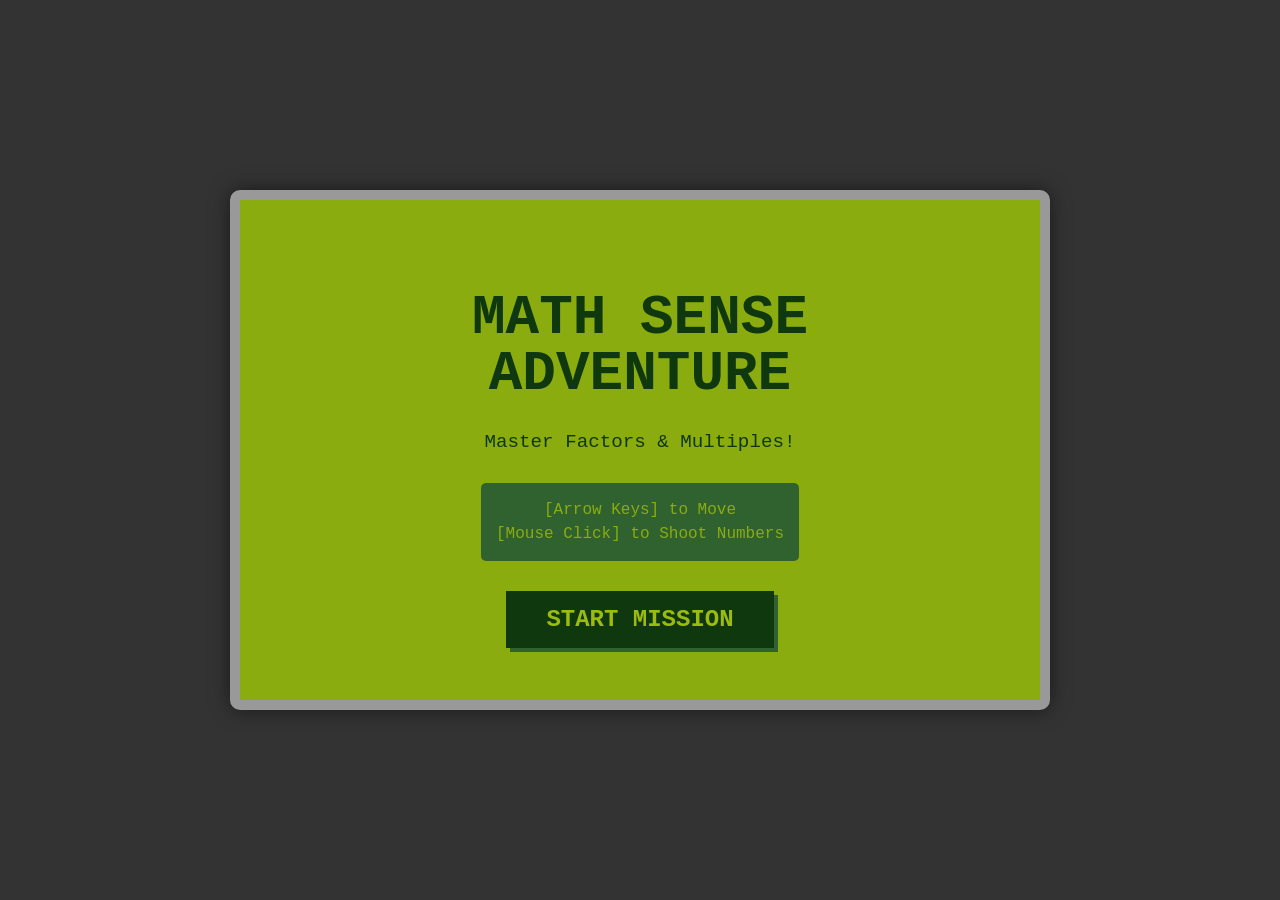
==== index.html @ 98f66ef0 "feat: Initial commit for Math Adventure game (v1.5.1)" ====
<!DOCTYPE html>
<html lang="en">
<head>
    <meta charset="UTF-8">
    <meta name="viewport" content="width=device-width, initial-scale=1.0">
    <title>Math Sense Adventure</title>
    <link rel="stylesheet" href="style.css">
</head>
<body>
    <div id="game-container">
        <div id="start-screen">
            <h1>MATH SENSE<br>ADVENTURE</h1>
            <p>Master Factors & Multiples!</p>
            <div id="controls-hint">
                [Arrow Keys] to Move<br>
                [Mouse Click] to Shoot Numbers
            </div>
            <button id="start-button">START MISSION</button>
        </div>

        <div id="hud" style="display: none;">
            <div id="room-info">Room: <span id="room-num">1</span></div>
            <div id="target-display"><span id="target-label">Factor of target:</span> <span id="target-val">12</span></div>
            <div id="score-display">Score: <span id="score">0</span> / <span id="goal-score">1000</span></div>
            <div id="health-display">HP: <span id="hp">❤❤❤</span></div>
        </div>

        <div id="factor-checklist" style="display: none;">
            Factors to find: <span id="checklist-items"></span>
        </div>

        <canvas id="gameCanvas"></canvas>

        <div id="instructions" style="display: none;">
            [Arrow Keys] Move | [Click] Shoot | Collect all factors!
        </div>
    </div>
    <script src="game.js"></script>
</body>
</html>
---- style.css ----
body {
    background-color: #333;
    display: flex;
    justify-content: center;
    align-items: center;
    height: 100vh;
    margin: 0;
    font-family: 'Courier New', Courier, monospace;
}

#game-container {
    position: relative;
    border: 10px solid #999;
    border-radius: 10px;
    background-color: #8bac0f;
    box-shadow: 0 0 20px rgba(0,0,0,0.5);
    overflow: hidden;
}

/* 開場選單樣式 */
#start-screen {
    position: absolute;
    top: 0;
    left: 0;
    width: 800px;
    height: 500px;
    background-color: #8bac0f;
    display: flex;
    flex-direction: column;
    justify-content: center;
    align-items: center;
    z-index: 100;
    text-align: center;
    color: #0f380f;
}

#start-screen h1 {
    font-size: 3.5rem;
    margin-bottom: 10px;
    line-height: 1;
}

#start-screen p {
    font-size: 1.2rem;
    margin-bottom: 30px;
}

#controls-hint {
    background-color: #306230;
    color: #8bac0f;
    padding: 15px;
    border-radius: 5px;
    margin-bottom: 30px;
    line-height: 1.5;
}

#start-button {
    background-color: #0f380f;
    color: #9bbc0f;
    border: none;
    padding: 15px 40px;
    font-size: 1.5rem;
    font-family: 'Courier New', Courier, monospace;
    font-weight: bold;
    cursor: pointer;
    box-shadow: 4px 4px 0 #306230;
}

#start-button:hover {
    background-color: #306230;
    color: #fff;
}

#hud {
    display: flex;
    justify-content: space-between;
    padding: 10px;
    background-color: #306230;
    color: #8bac0f;
    font-weight: bold;
    font-size: 1.2rem;
}

#target-val {
    color: #d40000; /* 目標數字改為紅色 */
    font-size: 1.4rem;
}

#factor-checklist {
    background-color: #306230;
    color: #9bbc0f;
    padding: 5px 10px;
    font-size: 0.9rem;
    text-align: center;
    border-bottom: 2px solid #0f380f;
}

canvas {
    display: block;
    background-color: #9bbc0f;
}

#instructions {
    text-align: center;
    padding: 5px;
    font-size: 0.8rem;
    color: #0f380f;
    background-color: #8bac0f;
}

.found {
    color: #9bbc0f;
    text-decoration: none;
    margin: 0 5px;
}

.missing {
    margin: 0 5px;
    font-weight: normal;
}
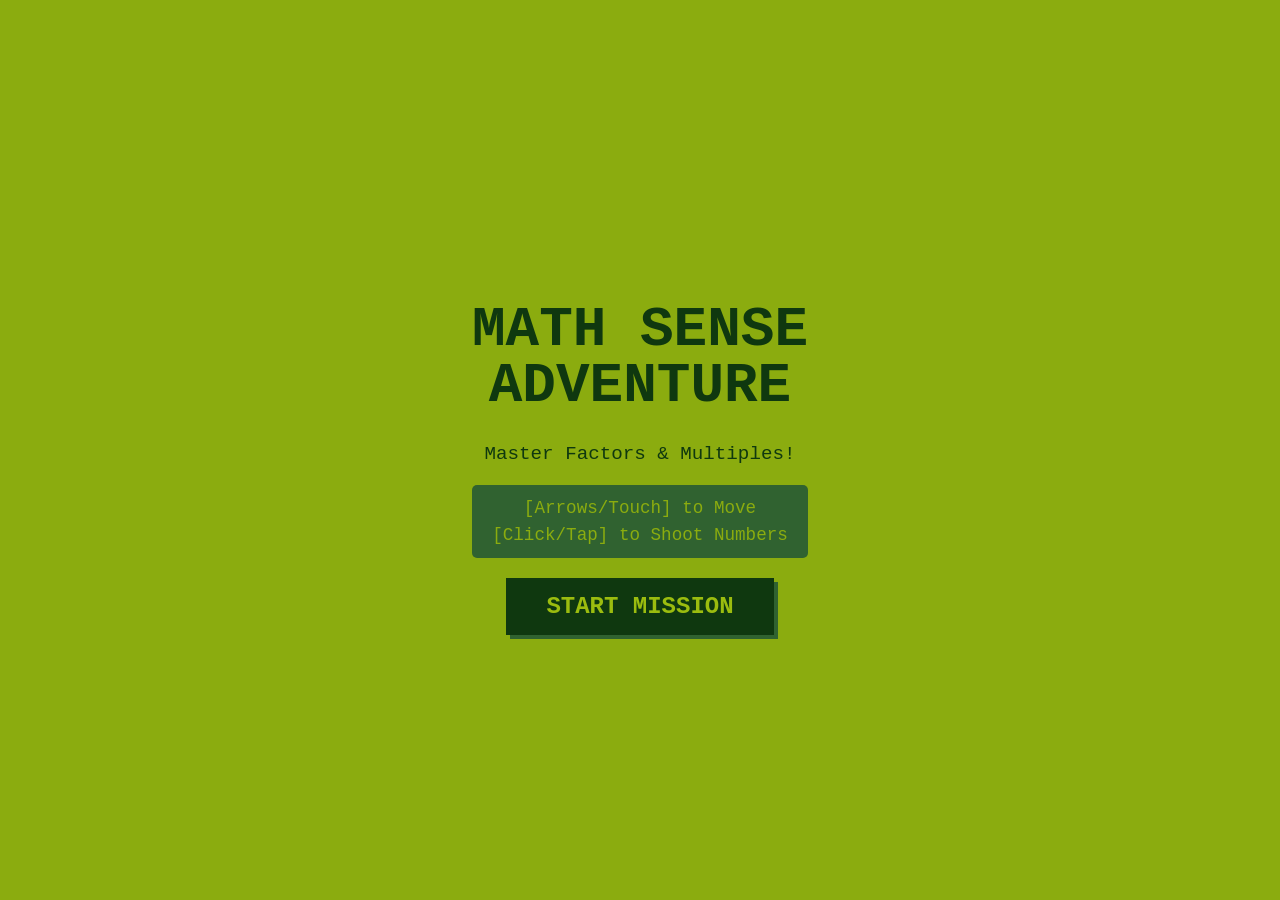
==== commit ec72eea7: "feat: Math Adventure v1.6.0 - Responsive design & Leaderboard with names" ====
--- a/index.html
+++ b/index.html
@@ -2,8 +2,8 @@
 <html lang="en">
 <head>
     <meta charset="UTF-8">
-    <meta name="viewport" content="width=device-width, initial-scale=1.0">
-    <title>Math Sense Adventure</title>
+    <meta name="viewport" content="width=device-width, initial-scale=1.0, maximum-scale=1.0, user-scalable=no">
+    <title>Math Sense Adventure v1.6.0</title>
     <link rel="stylesheet" href="style.css">
 </head>
 <body>
@@ -12,27 +12,36 @@
             <h1>MATH SENSE<br>ADVENTURE</h1>
             <p>Master Factors & Multiples!</p>
             <div id="controls-hint">
-                [Arrow Keys] to Move<br>
-                [Mouse Click] to Shoot Numbers
+                [Arrows/Touch] to Move<br>
+                [Click/Tap] to Shoot Numbers
             </div>
             <button id="start-button">START MISSION</button>
         </div>
 
         <div id="hud" style="display: none;">
             <div id="room-info">Room: <span id="room-num">1</span></div>
-            <div id="target-display"><span id="target-label">Factor of target:</span> <span id="target-val">12</span></div>
-            <div id="score-display">Score: <span id="score">0</span> / <span id="goal-score">1000</span></div>
+            <div id="target-display"><span id="target-label">Factor of:</span> <span id="target-val">12</span></div>
+            <div id="score-display">Score: <span id="score">0</span></div>
             <div id="health-display">HP: <span id="hp">❤❤❤</span></div>
         </div>
 
         <div id="factor-checklist" style="display: none;">
-            Factors to find: <span id="checklist-items"></span>
+            Status: <span id="checklist-items"></span>
+        </div>
+
+        <!-- 排名榜姓名輸入 -->
+        <div id="name-input-container">
+            <h3>NEW HIGH SCORE!</h3>
+            <p>Enter your name:</p>
+            <input type="text" id="player-name-input" maxlength="10" placeholder="Your Name">
+            <br>
+            <button id="submit-score-btn">SUBMIT</button>
         </div>
 
         <canvas id="gameCanvas"></canvas>
 
         <div id="instructions" style="display: none;">
-            [Arrow Keys] Move | [Click] Shoot | Collect all factors!
+            [Arrows] Move | [Tap] Shoot | Find all factors to exit!
         </div>
     </div>
     <script src="game.js"></script>
--- a/style.css
+++ b/style.css
@@ -6,14 +6,14 @@
     height: 100vh;
     margin: 0;
     font-family: 'Courier New', Courier, monospace;
+    overflow: hidden; /* 防止手機捲動 */
 }
 
 #game-container {
     position: relative;
-    border: 10px solid #999;
-    border-radius: 10px;
+    width: 100vw;
+    height: 100vh;
     background-color: #8bac0f;
-    box-shadow: 0 0 20px rgba(0,0,0,0.5);
     overflow: hidden;
 }
 
@@ -22,8 +22,8 @@
     position: absolute;
     top: 0;
     left: 0;
-    width: 800px;
-    height: 500px;
+    width: 100%;
+    height: 100%;
     background-color: #8bac0f;
     display: flex;
     flex-direction: column;
@@ -35,23 +35,24 @@
 }
 
 #start-screen h1 {
-    font-size: 3.5rem;
+    font-size: 8vw;
     margin-bottom: 10px;
     line-height: 1;
 }
 
 #start-screen p {
-    font-size: 1.2rem;
-    margin-bottom: 30px;
+    font-size: 4vw;
+    margin-bottom: 20px;
 }
 
 #controls-hint {
     background-color: #306230;
     color: #8bac0f;
-    padding: 15px;
+    padding: 10px 20px;
     border-radius: 5px;
-    margin-bottom: 30px;
+    margin-bottom: 20px;
     line-height: 1.5;
+    font-size: 3vw;
 }
 
 #start-button {
@@ -59,62 +60,106 @@
     color: #9bbc0f;
     border: none;
     padding: 15px 40px;
-    font-size: 1.5rem;
+    font-size: 5vw;
     font-family: 'Courier New', Courier, monospace;
     font-weight: bold;
     cursor: pointer;
     box-shadow: 4px 4px 0 #306230;
 }
 
-#start-button:hover {
-    background-color: #306230;
-    color: #fff;
-}
-
 #hud {
     display: flex;
     justify-content: space-between;
-    padding: 10px;
+    padding: 5px 10px;
     background-color: #306230;
     color: #8bac0f;
     font-weight: bold;
-    font-size: 1.2rem;
+    font-size: 3.5vw;
+    position: absolute;
+    top: 0;
+    width: 100%;
+    box-sizing: border-box;
+    z-index: 10;
 }
 
 #target-val {
-    color: #d40000; /* 目標數字改為紅色 */
-    font-size: 1.4rem;
+    color: #d40000;
+    font-size: 4.5vw;
 }
 
 #factor-checklist {
     background-color: #306230;
     color: #9bbc0f;
-    padding: 5px 10px;
-    font-size: 0.9rem;
+    padding: 5px;
+    font-size: 3vw;
     text-align: center;
     border-bottom: 2px solid #0f380f;
+    position: absolute;
+    top: 40px;
+    width: 100%;
+    box-sizing: border-box;
+    z-index: 10;
 }
 
 canvas {
     display: block;
     background-color: #9bbc0f;
+    touch-action: none; /* 防止觸控手勢干擾 */
 }
 
 #instructions {
     text-align: center;
     padding: 5px;
-    font-size: 0.8rem;
+    font-size: 2.5vw;
     color: #0f380f;
     background-color: #8bac0f;
+    position: absolute;
+    bottom: 0;
+    width: 100%;
+    z-index: 10;
 }
 
-.found {
+/* 排名榜輸入框樣式 */
+#name-input-container {
+    position: absolute;
+    top: 50%;
+    left: 50%;
+    transform: translate(-50%, -50%);
+    background: #306230;
+    padding: 20px;
+    border: 4px solid #0f380f;
     color: #9bbc0f;
-    text-decoration: none;
-    margin: 0 5px;
+    text-align: center;
+    display: none;
+    z-index: 200;
 }
 
-.missing {
-    margin: 0 5px;
-    font-weight: normal;
+#player-name-input {
+    background: #8bac0f;
+    border: none;
+    padding: 10px;
+    margin: 10px 0;
+    font-family: 'Courier New', Courier, monospace;
+    font-size: 1.2rem;
+    width: 200px;
 }
+
+#submit-score-btn {
+    background: #0f380f;
+    color: #9bbc0f;
+    border: none;
+    padding: 10px 20px;
+    cursor: pointer;
+    font-weight: bold;
+}
+
+@media (min-width: 800px) {
+    #start-screen h1 { font-size: 3.5rem; }
+    #start-screen p { font-size: 1.2rem; }
+    #controls-hint { font-size: 1.1rem; }
+    #start-button { font-size: 1.5rem; }
+    #hud { font-size: 1.2rem; }
+    #target-val { font-size: 1.4rem; }
+    #factor-checklist { font-size: 0.9rem; }
+    #instructions { font-size: 0.8rem; }
+}
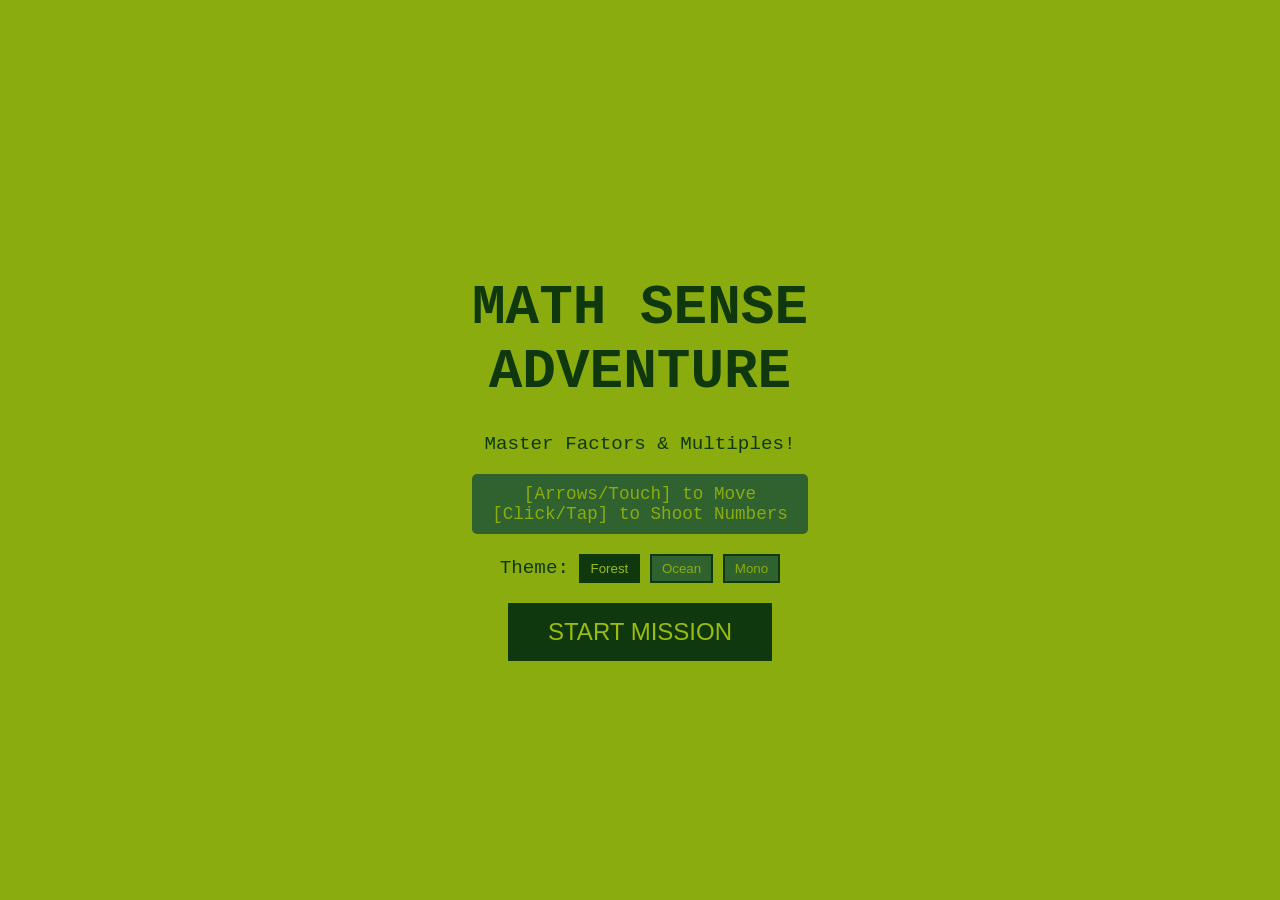
==== commit f3d3fa09: "feat: Add color blindness themes (Forest, Ocean, Monochrome) and theme switcher UI - Refactored styl" ====
--- a/index.html
+++ b/index.html
@@ -14,6 +14,12 @@
             <div id="controls-hint">
                 [Arrows/Touch] to Move<br>
                 [Click/Tap] to Shoot Numbers
+            </div>
+            <div id="theme-selection" style="margin-bottom: 20px;">
+                <span style="font-size: 1.2rem;">Theme:</span>
+                <button class="theme-btn active" data-theme="forest" style="background: #0f380f; color: #9bbc0f; border: 2px solid #0f380f; padding: 5px 10px; cursor: pointer;">Forest</button>
+                <button class="theme-btn" data-theme="ocean" style="background: #306230; color: #8bac0f; border: 2px solid #0f380f; padding: 5px 10px; cursor: pointer;">Ocean</button>
+                <button class="theme-btn" data-theme="monochrome" style="background: #306230; color: #8bac0f; border: 2px solid #0f380f; padding: 5px 10px; cursor: pointer;">Mono</button>
             </div>
             <button id="start-button">START MISSION</button>
         </div>
--- a/style.css
+++ b/style.css
@@ -1,156 +1,169 @@
+:root {
+    --bg-dark: #333;
+    --color-1: #9bbc0f; /* Lightest (GameBoy) */
+    --color-2: #8bac0f; /* Light (GameBoy) */
+    --color-3: #306230; /* Dark (GameBoy) */
+    --color-4: #0f380f; /* Darkest (GameBoy) */
+    --health: #d40000;
+}
+
+/* Ocean Theme (Blue/Cyan/Yellow) */
+body.theme-ocean {
+    --bg-dark: #1a2a3a;
+    --color-1: #e0f7fa; /* Lightest Cyan */
+    --color-2: #81d4fa; /* Light Blue */
+    --color-3: #0277bd; /* Dark Blue */
+    --color-4: #01579b; /* Darkest Blue */
+    --health: #ffd600; /* Yellow health for contrast */
+}
+
+/* Monochrome Theme (B&W) */
+body.theme-monochrome {
+    --bg-dark: #000;
+    --color-1: #fff;
+    --color-2: #ccc;
+    --color-3: #666;
+    --color-4: #222;
+    --health: #eee;
+}
+
 body {
-    background-color: #333;
+    background-color: var(--bg-dark);
     display: flex;
     justify-content: center;
     align-items: center;
     height: 100vh;
     margin: 0;
     font-family: 'Courier New', Courier, monospace;
-    overflow: hidden; /* 防止手機捲動 */
+    overflow: hidden;
 }
 
 #game-container {
     position: relative;
     width: 100vw;
     height: 100vh;
-    background-color: #8bac0f;
+    background-color: var(--bg-dark);
+    display: flex;
+    justify-content: center;
+    align-items: center;
     overflow: hidden;
 }
 
-/* 開場選單樣式 */
+canvas {
+    display: block;
+    background-color: var(--color-1);
+    box-shadow: 0 0 20px rgba(0,0,0,0.8);
+    touch-action: none;
+}
+
 #start-screen {
     position: absolute;
     top: 0;
     left: 0;
     width: 100%;
     height: 100%;
-    background-color: #8bac0f;
+    background-color: var(--color-2);
     display: flex;
     flex-direction: column;
     justify-content: center;
     align-items: center;
     z-index: 100;
     text-align: center;
-    color: #0f380f;
+    color: var(--color-4);
 }
 
 #start-screen h1 {
     font-size: 8vw;
     margin-bottom: 10px;
-    line-height: 1;
 }
 
 #start-screen p {
     font-size: 4vw;
-    margin-bottom: 20px;
 }
 
 #controls-hint {
-    background-color: #306230;
-    color: #8bac0f;
+    background-color: var(--color-3);
+    color: var(--color-2);
     padding: 10px 20px;
     border-radius: 5px;
     margin-bottom: 20px;
-    line-height: 1.5;
     font-size: 3vw;
 }
 
 #start-button {
-    background-color: #0f380f;
-    color: #9bbc0f;
+    background-color: var(--color-4);
+    color: var(--color-1);
     border: none;
     padding: 15px 40px;
     font-size: 5vw;
-    font-family: 'Courier New', Courier, monospace;
-    font-weight: bold;
     cursor: pointer;
-    box-shadow: 4px 4px 0 #306230;
 }
 
 #hud {
+    position: absolute;
+    top: 0;
+    left: 0;
+    width: 100%;
     display: flex;
     justify-content: space-between;
     padding: 5px 10px;
-    background-color: #306230;
-    color: #8bac0f;
-    font-weight: bold;
-    font-size: 3.5vw;
+    background-color: var(--color-3);
+    color: var(--color-2);
+    z-index: 10;
+    box-sizing: border-box;
+}
+
+#factor-checklist {
     position: absolute;
-    top: 0;
+    top: 40px;
+    left: 0;
     width: 100%;
+    background-color: var(--color-3);
+    color: var(--color-1);
+    padding: 5px;
+    text-align: center;
+    z-index: 10;
     box-sizing: border-box;
+}
+
+#instructions {
+    position: absolute;
+    bottom: 0;
+    left: 0;
+    width: 100%;
+    text-align: center;
+    padding: 5px;
+    color: var(--color-4);
+    background-color: var(--color-2);
     z-index: 10;
 }
 
-#target-val {
-    color: #d40000;
-    font-size: 4.5vw;
-}
-
-#factor-checklist {
-    background-color: #306230;
-    color: #9bbc0f;
-    padding: 5px;
-    font-size: 3vw;
-    text-align: center;
-    border-bottom: 2px solid #0f380f;
-    position: absolute;
-    top: 40px;
-    width: 100%;
-    box-sizing: border-box;
-    z-index: 10;
-}
-
-canvas {
-    display: block;
-    background-color: #9bbc0f;
-    touch-action: none; /* 防止觸控手勢干擾 */
-}
-
-#instructions {
-    text-align: center;
-    padding: 5px;
-    font-size: 2.5vw;
-    color: #0f380f;
-    background-color: #8bac0f;
-    position: absolute;
-    bottom: 0;
-    width: 100%;
-    z-index: 10;
-}
-
-/* 排名榜輸入框樣式 */
 #name-input-container {
     position: absolute;
     top: 50%;
     left: 50%;
     transform: translate(-50%, -50%);
-    background: #306230;
+    background: var(--color-3);
     padding: 20px;
-    border: 4px solid #0f380f;
-    color: #9bbc0f;
+    border: 4px solid var(--color-4);
+    color: var(--color-1);
     text-align: center;
     display: none;
     z-index: 200;
 }
 
 #player-name-input {
-    background: #8bac0f;
-    border: none;
+    background: var(--color-2);
     padding: 10px;
     margin: 10px 0;
-    font-family: 'Courier New', Courier, monospace;
     font-size: 1.2rem;
-    width: 200px;
 }
 
 #submit-score-btn {
-    background: #0f380f;
-    color: #9bbc0f;
-    border: none;
+    background: var(--color-4);
+    color: var(--color-1);
     padding: 10px 20px;
     cursor: pointer;
-    font-weight: bold;
 }
 
 @media (min-width: 800px) {
@@ -159,7 +172,6 @@
     #controls-hint { font-size: 1.1rem; }
     #start-button { font-size: 1.5rem; }
     #hud { font-size: 1.2rem; }
-    #target-val { font-size: 1.4rem; }
     #factor-checklist { font-size: 0.9rem; }
     #instructions { font-size: 0.8rem; }
 }
